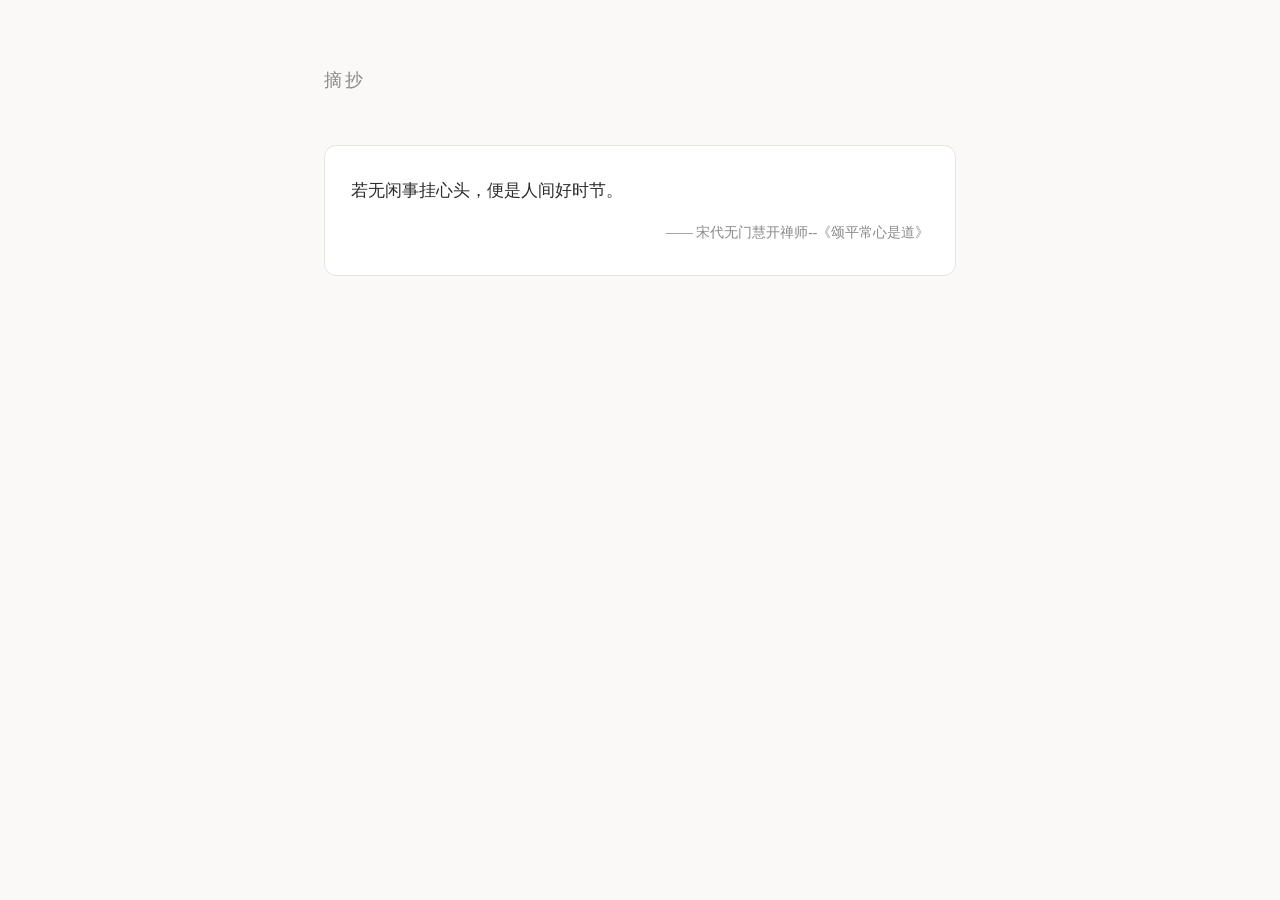
==== quote/index.html @ 1b6ff6d3 "1123" ====
<!DOCTYPE html>
<html lang="zh-CN">
<head>
  <meta charset="UTF-8">
  <meta name="viewport" content="width=device-width, initial-scale=1.0">
  <title>寻章摘句</title>
  <style>
    :root {
      --bg: #faf9f7;
      --text: #2c2c2c;
      --muted: #888;
      --card: #ffffff;
      --border: #e8e5e0;
    }
    * { margin: 0; padding: 0; box-sizing: border-box; }
    body {
      background: var(--bg);
      color: var(--text);
      font-family: "Noto Serif SC", "Source Han Serif SC", "Songti SC", serif;
      line-height: 1.9;
      padding: 4rem 1.5rem 6rem;
      max-width: 680px;
      margin: 0 auto;
    }
    h1 {
      font-size: 1.1rem;
      font-weight: 400;
      letter-spacing: 0.15em;
      color: var(--muted);
      margin-bottom: 3rem;
      text-transform: uppercase;
    }
    .quote-card {
      background: var(--card);
      border: 1px solid var(--border);
      border-radius: 12px;
      padding: 1.8rem 1.6rem;
      margin-bottom: 1.2rem;
      transition: box-shadow 0.2s ease;
    }
    .quote-card:hover {
      box-shadow: 0 4px 20px rgba(0,0,0,0.04);
    }
    .quote-text {
      font-size: 1.05rem;
      margin-bottom: 0.8rem;
    }
    .quote-author {
      font-size: 0.85rem;
      color: var(--muted);
      text-align: right;
    }
    .quote-author::before { content: "—— "; }
    .empty, .error {
      text-align: center;
      color: var(--muted);
      padding: 3rem 0;
      font-size: 0.95rem;
    }
  </style>
</head>
<body>
  <h1>摘抄</h1>
  <div id="app"></div>

  <script>
    const app = document.getElementById('app');

    fetch('./quote.json')
      .then(r => {
        if (!r.ok) throw new Error('fetch failed');
        return r.json();
      })
      .then(quotes => {
        if (!quotes.length) {
          app.innerHTML = '<p class="empty">还没有摘抄。</p>';
          return;
        }
        app.innerHTML = quotes.map(q => `
          <figure class="quote-card">
            <blockquote class="quote-text">${escapeHTML(q.text)}</blockquote>
            <figcaption class="quote-author">${escapeHTML(q.author || '')}</figcaption>
          </figure>
        `).join('');
      })
      .catch(() => {
        app.innerHTML = '<p class="error">摘抄加载失败，请稍后再试。</p>';
      });

    function escapeHTML(str) {
      const div = document.createElement('div');
      div.textContent = str;
      return div.innerHTML;
    }
  </script>
</body>
</html>
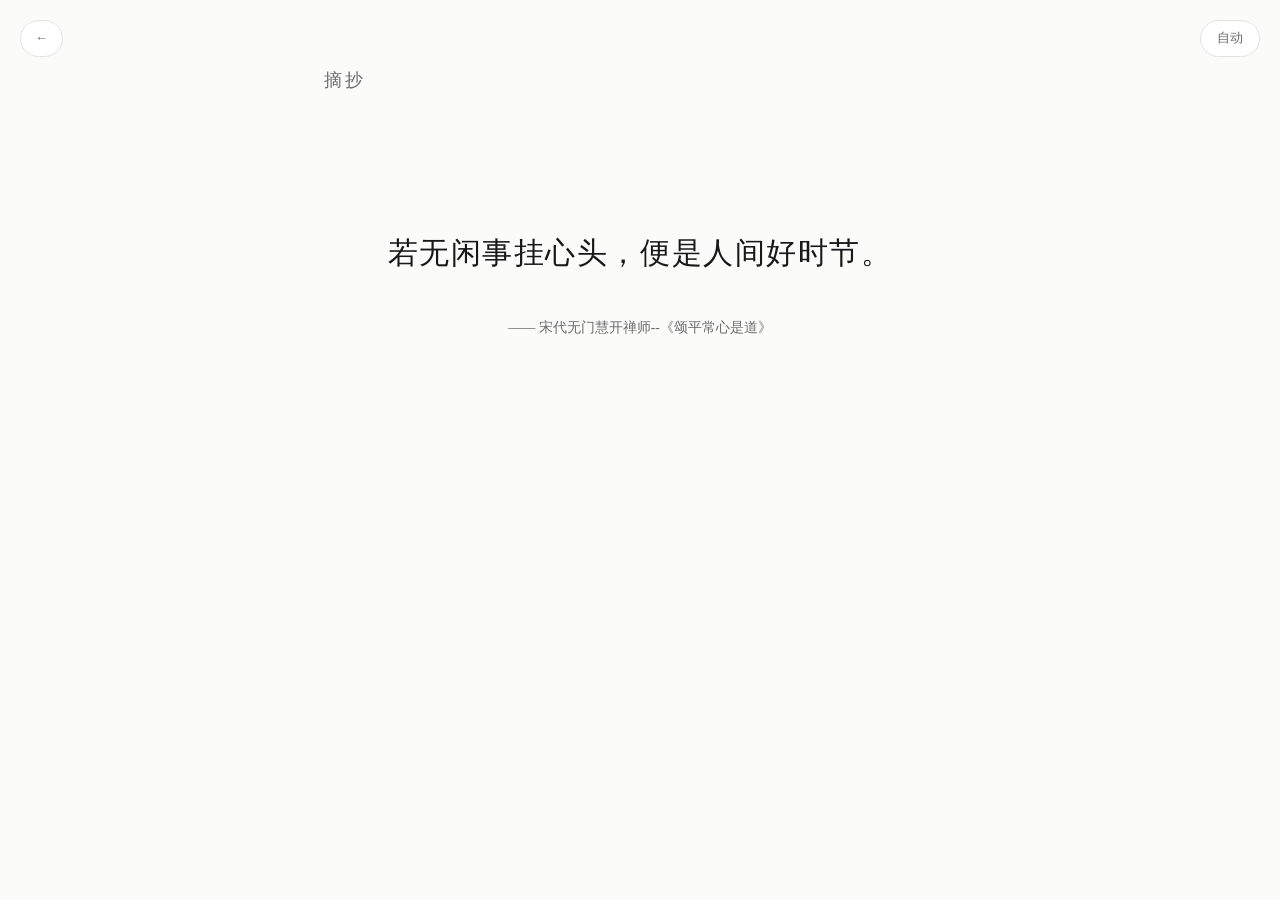
==== commit 40eb78c0: "初步完善" ====
--- a/quote/index.html
+++ b/quote/index.html
@@ -1,21 +1,19 @@
 <!DOCTYPE html>
-<html lang="zh-CN">
+<html lang="zh-CN" data-theme="auto">
 <head>
   <meta charset="UTF-8">
   <meta name="viewport" content="width=device-width, initial-scale=1.0">
+  <link rel="icon" type="image/x-icon" href="../icon.ico">
   <title>寻章摘句</title>
+  <meta name="robots" content="noindex, nofollow, noarchive">
+  <meta name="googlebot" content="noindex, nofollow, noarchive">
+  <link rel="stylesheet" href="../theme.css">
+  <script src="../theme.js"></script>
   <style>
-    :root {
-      --bg: #faf9f7;
-      --text: #2c2c2c;
-      --muted: #888;
-      --card: #ffffff;
-      --border: #e8e5e0;
-    }
     * { margin: 0; padding: 0; box-sizing: border-box; }
     body {
       background: var(--bg);
-      color: var(--text);
+      color: var(--fg);
       font-family: "Noto Serif SC", "Source Han Serif SC", "Songti SC", serif;
       line-height: 1.9;
       padding: 4rem 1.5rem 6rem;
@@ -31,15 +29,15 @@
       text-transform: uppercase;
     }
     .quote-card {
-      background: var(--card);
-      border: 1px solid var(--border);
+      background: var(--surface);
+      border: 1px solid var(--line);
       border-radius: 12px;
       padding: 1.8rem 1.6rem;
       margin-bottom: 1.2rem;
       transition: box-shadow 0.2s ease;
     }
     .quote-card:hover {
-      box-shadow: 0 4px 20px rgba(0,0,0,0.04);
+      box-shadow: 0 4px 20px var(--hover-shadow);
     }
     .quote-text {
       font-size: 1.05rem;
@@ -57,9 +55,81 @@
       padding: 3rem 0;
       font-size: 0.95rem;
     }
+
+    /* 主题开关：与首页同一颗胶囊 */
+    .theme-toggle {
+      position: fixed;
+      top: 20px;
+      right: 20px;
+      padding: 7px 16px;
+      font-family: -apple-system, BlinkMacSystemFont, "Segoe UI",
+                   "PingFang SC", "Hiragino Sans GB", "Microsoft YaHei", sans-serif;
+      font-size: 13px;
+      line-height: 1.6;
+      color: var(--muted);
+      background: var(--surface);
+      border: 1px solid var(--line);
+      border-radius: 999px;
+      cursor: pointer;
+    }
+    .theme-toggle:hover { color: var(--fg); border-color: var(--muted); }
+    .theme-toggle:focus-visible { outline: 2px solid var(--fg); outline-offset: 2px; }
+
+    /* 返回首页：跟主题开关对称放在左上角 */
+    .back-link {
+      position: fixed;
+      top: 20px;
+      left: 20px;
+      padding: 7px 14px;
+      font-family: -apple-system, BlinkMacSystemFont, "Segoe UI",
+                   "PingFang SC", "Hiragino Sans GB", "Microsoft YaHei", sans-serif;
+      font-size: 13px;
+      line-height: 1.6;
+      color: var(--muted);
+      background: var(--surface);
+      border: 1px solid var(--line);
+      border-radius: 999px;
+      text-decoration: none;
+    }
+    .back-link:hover { color: var(--fg); border-color: var(--muted); }
+    .back-link:focus-visible { outline: 2px solid var(--fg); outline-offset: 2px; }
+
+    /* 只有一条摘抄时：不套卡片，居中当一句题字 */
+    body.solo h1 { margin-bottom: 1.6rem; }
+
+    .quote-solo {
+      text-align: center;
+      padding: 11vh 0 0;
+      animation: solo-in .8s ease both;
+    }
+    .quote-solo blockquote {
+      font-size: clamp(1.25rem, 4.2vw, 1.9rem);
+      line-height: 2.1;
+      letter-spacing: .05em;
+    }
+    .quote-solo figcaption {
+      margin-top: 1.8rem;
+      font-size: .85rem;
+      color: var(--muted);
+    }
+    .quote-solo figcaption::before { content: "—— "; }
+
+    @keyframes solo-in {
+      from { opacity: 0; transform: translateY(8px); }
+      to   { opacity: 1; transform: none; }
+    }
+
+    @media (prefers-reduced-motion: reduce) {
+      .quote-card { transition: none; }
+      .quote-solo { animation: none; }
+    }
   </style>
 </head>
 <body>
+  <a class="back-link" href="../index.html" aria-label="回到首页">←</a>
+
+  <button class="theme-toggle" id="theme-toggle" type="button" aria-label="切换颜色主题">自动</button>
+
   <h1>摘抄</h1>
   <div id="app"></div>
 
@@ -74,6 +144,18 @@
       .then(quotes => {
         if (!quotes.length) {
           app.innerHTML = '<p class="empty">还没有摘抄。</p>';
+          return;
+        }
+        // 只有一条时不套卡片，居中当一句题字
+        if (quotes.length === 1) {
+          const q = quotes[0];
+          document.body.classList.add('solo');
+          app.innerHTML = `
+            <figure class="quote-solo">
+              <blockquote>${escapeHTML(q.text)}</blockquote>
+              <figcaption>${escapeHTML(q.author || '')}</figcaption>
+            </figure>
+          `;
           return;
         }
         app.innerHTML = quotes.map(q => `
@@ -94,4 +176,4 @@
     }
   </script>
 </body>
-</html>+</html>
--- a/theme.css
+++ b/theme.css
@@ -0,0 +1,51 @@
+/* ------------------------------------------------------------------
+   全站主题：颜色只在这里定义一次
+   页面在 <html> 上挂 data-theme="auto|light|dark" 即可
+   auto = 跟随系统
+   ------------------------------------------------------------------ */
+
+:root {
+  --bg: #fbfbfa;
+  --fg: #18181a;
+  --muted: #6b6b6e;
+  --line: #e2e2de;
+  --surface: #ffffff;
+  --hover-shadow: rgba(0, 0, 0, .05);
+  --trail-rgb: 16, 185, 129;
+  color-scheme: light;
+}
+
+html[data-theme="dark"] {
+  --bg: #0e0e10;
+  --fg: #ededeb;
+  --muted: #96969a;
+  --line: #26262a;
+  --surface: #161618;
+  --hover-shadow: rgba(255, 255, 255, .06);
+  --trail-rgb: 110, 231, 183;
+  color-scheme: dark;
+}
+
+@media (prefers-color-scheme: dark) {
+  html[data-theme="auto"] {
+    --bg: #0e0e10;
+    --fg: #ededeb;
+    --muted: #96969a;
+    --line: #26262a;
+    --surface: #161618;
+    --hover-shadow: rgba(255, 255, 255, .06);
+    --trail-rgb: 110, 231, 183;
+    color-scheme: dark;
+  }
+}
+
+/* 切换主题时的过渡，两个页面共用一个手感 */
+html,
+body {
+  transition: background-color .35s ease, color .35s ease;
+}
+
+@media (prefers-reduced-motion: reduce) {
+  html,
+  body { transition: none; }
+}
